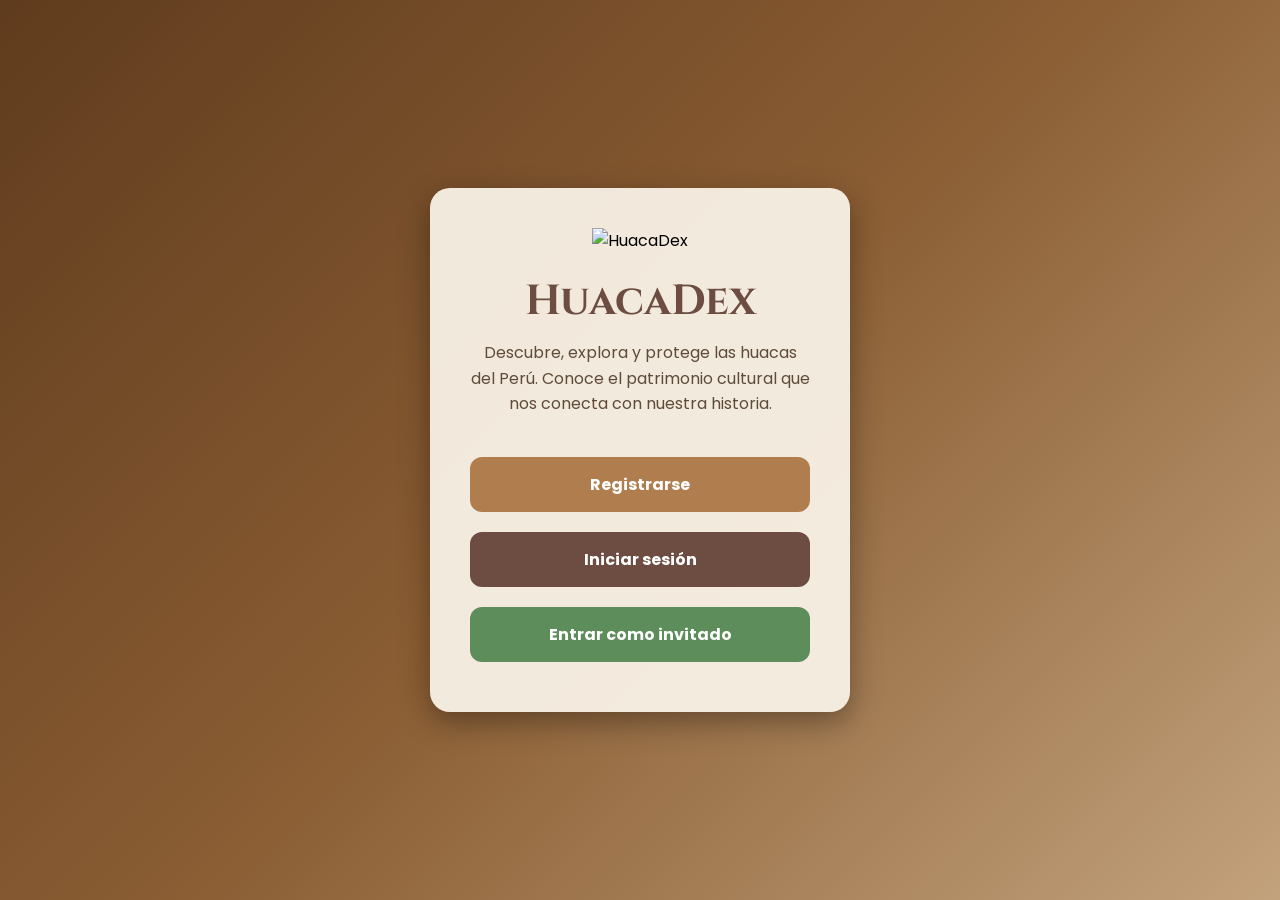
==== index.html @ 354a602d "Add files via upload" ====
<!DOCTYPE html>
<html lang="es">
<head>
<meta charset="UTF-8">
<meta name="viewport" content="width=device-width, initial-scale=1.0">
<title>HuacaDex</title>
<link rel="preconnect" href="https://fonts.googleapis.com">
<link rel="preconnect" href="https://fonts.gstatic.com" crossorigin>

<link href="https://fonts.googleapis.com/css2?family=Cinzel:wght@700&family=Poppins:wght@300;400;500;600&display=swap" rel="stylesheet">

<style>
*{
margin:0;
padding:0;
box-sizing:border-box;
font-family:'Poppins',sans-serif;
}

body{
height:100vh;
background: linear-gradient(135deg, #5f3b1d, #8b5e34, #c2a27c);
background-size:cover;
background-position:center;
display:flex;
justify-content:center;
align-items:center;
}

.tarjeta{
width:420px;
background:rgba(248,242,230,0.95);
padding:40px;
border-radius:20px;
text-align:center;
box-shadow:0 10px 30px rgba(0,0,0,.35);
}

.logo{
margin-bottom:20px;
}

.logo img{
width:300px;
height:auto;
}

h1{
font-family:'Cinzel',serif;
color:#6d4c41;
font-size:42px;
margin-bottom:10px;
}

p{
color:#5f4b3a;
margin-bottom:30px;
line-height:1.6;
}

button{
width:100%;
padding:15px;
margin:10px 0;
border:none;
border-radius:12px;
font-size:16px;
font-weight:bold;
cursor:pointer;
transition:.3s;
}

.registro{
background:#b07d4f;
color:white;
}

.registro:hover{
background:#8d623d;
}

.login{
background:#6d4c41;
color:white;
}

.login:hover{
background:#53382f;
}

.invitado{
background:#5c8d5a;
color:white;
}

.invitado:hover{
background:#487048;
}

a{
text-decoration:none;
}
</style>

</head>

<body>

<div class="tarjeta">

<div class="logo">
    <img src="logo-huacadex.png" alt="HuacaDex">
</div>

<h1>HuacaDex</h1>

<p>
Descubre, explora y protege las huacas del Perú.
Conoce el patrimonio cultural que nos conecta con nuestra historia.
</p>

<a href="registro.html">
<button class="registro">Registrarse</button>
</a>

<a href="iniciar_sesion.html">
<button class="login">Iniciar sesión</button>
</a>
<a href="carga.html">
    <button class="invitado">
        Entrar como invitado
    </button>
</a>
</div>

</body>
</html>
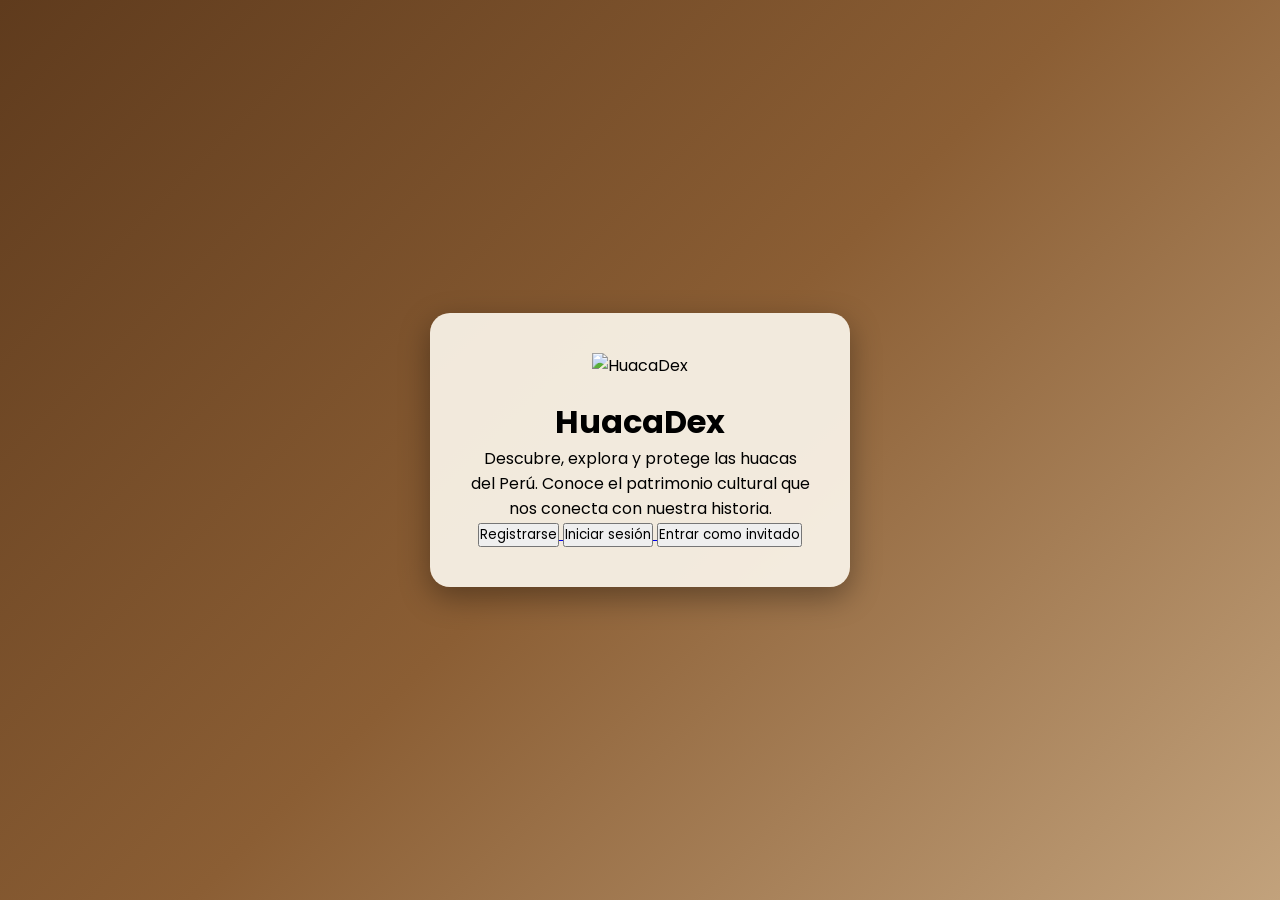
==== commit 348c3703: "Update index.html" ====
--- a/index.html
+++ b/index.html
@@ -2,7 +2,7 @@
 <html lang="es">
 <head>
 <meta charset="UTF-8">
-<meta name="viewport" content="width=device-width, initial-scale=1.0">
+    <meta name="viewport" content="width=device-width, initial-scale=1.0">
 <title>HuacaDex</title>
 <link rel="preconnect" href="https://fonts.googleapis.com">
 <link rel="preconnect" href="https://fonts.gstatic.com" crossorigin>
@@ -18,17 +18,18 @@
 }
 
 body{
-height:100vh;
-background: linear-gradient(135deg, #5f3b1d, #8b5e34, #c2a27c);
-background-size:cover;
-background-position:center;
-display:flex;
-justify-content:center;
-align-items:center;
+    min-height:100vh;
+    background:linear-gradient(135deg,#5f3b1d,#8b5e34,#c2a27c);
+    background-size:cover;
+    background-position:center;
+    display:flex;
+    justify-content:center;
+    align-items:center;
+    padding:20px;
 }
-
 .tarjeta{
-width:420px;
+width:100%;
+max-width:420px;
 background:rgba(248,242,230,0.95);
 padding:40px;
 border-radius:20px;
@@ -41,9 +42,8 @@
 }
 
 .logo img{
-width:300px;
-height:auto;
-}
+width:180px;
+max-width:100%;
 
 h1{
 font-family:'Cinzel',serif;
@@ -134,4 +134,4 @@
 </div>
 
 </body>
-</html>+</html>
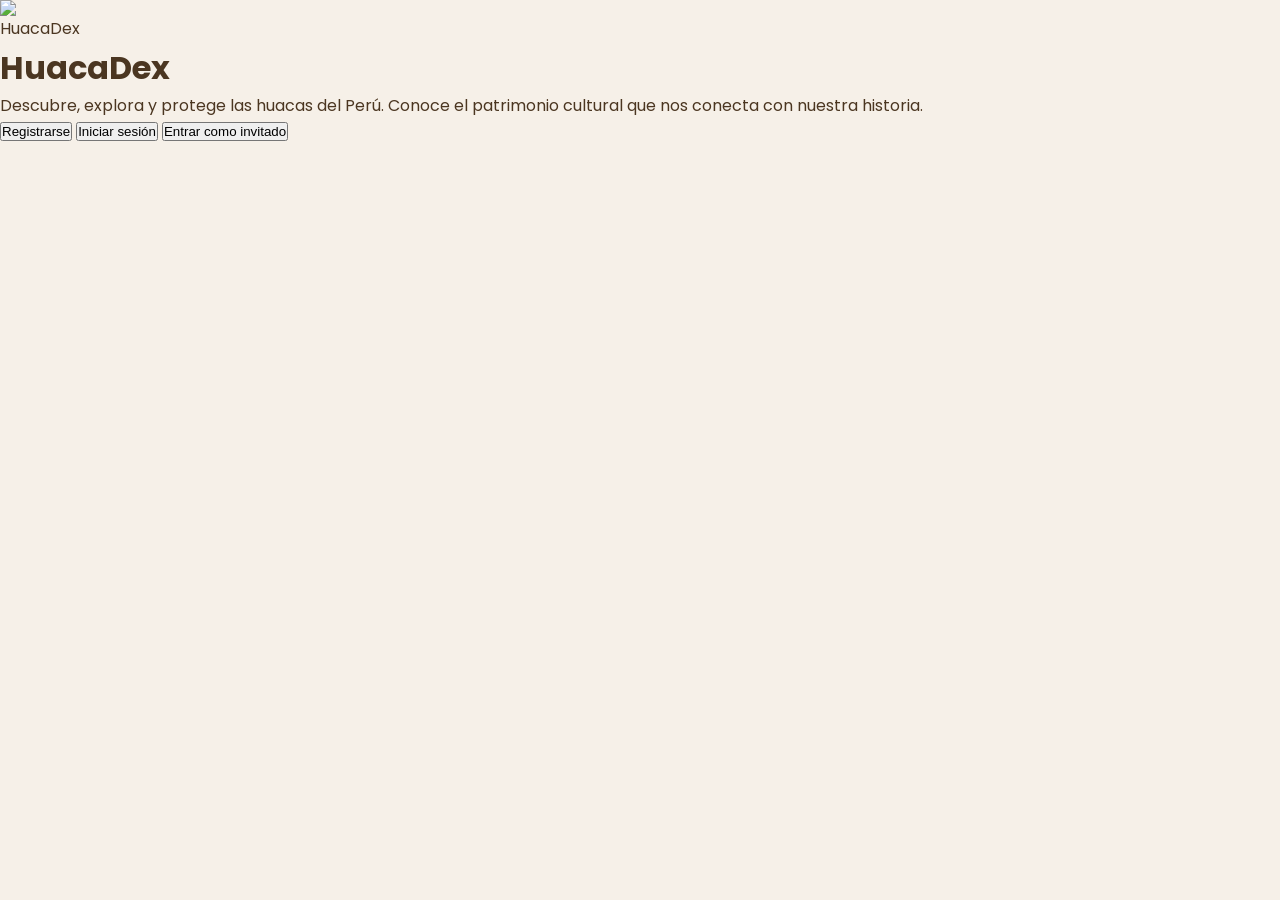
==== commit 4279b9ce: "Update index.html" ====
--- a/index.html
+++ b/index.html
@@ -8,99 +8,7 @@
 <link rel="preconnect" href="https://fonts.gstatic.com" crossorigin>
 
 <link href="https://fonts.googleapis.com/css2?family=Cinzel:wght@700&family=Poppins:wght@300;400;500;600&display=swap" rel="stylesheet">
-
-<style>
-*{
-margin:0;
-padding:0;
-box-sizing:border-box;
-font-family:'Poppins',sans-serif;
-}
-
-body{
-    min-height:100vh;
-    background:linear-gradient(135deg,#5f3b1d,#8b5e34,#c2a27c);
-    background-size:cover;
-    background-position:center;
-    display:flex;
-    justify-content:center;
-    align-items:center;
-    padding:20px;
-}
-.tarjeta{
-width:100%;
-max-width:420px;
-background:rgba(248,242,230,0.95);
-padding:40px;
-border-radius:20px;
-text-align:center;
-box-shadow:0 10px 30px rgba(0,0,0,.35);
-}
-
-.logo{
-margin-bottom:20px;
-}
-
-.logo img{
-width:180px;
-max-width:100%;
-
-h1{
-font-family:'Cinzel',serif;
-color:#6d4c41;
-font-size:42px;
-margin-bottom:10px;
-}
-
-p{
-color:#5f4b3a;
-margin-bottom:30px;
-line-height:1.6;
-}
-
-button{
-width:100%;
-padding:15px;
-margin:10px 0;
-border:none;
-border-radius:12px;
-font-size:16px;
-font-weight:bold;
-cursor:pointer;
-transition:.3s;
-}
-
-.registro{
-background:#b07d4f;
-color:white;
-}
-
-.registro:hover{
-background:#8d623d;
-}
-
-.login{
-background:#6d4c41;
-color:white;
-}
-
-.login:hover{
-background:#53382f;
-}
-
-.invitado{
-background:#5c8d5a;
-color:white;
-}
-
-.invitado:hover{
-background:#487048;
-}
-
-a{
-text-decoration:none;
-}
-</style>
+<link rel="stylesheet" href="style.css">
 
 </head>
 
--- a/style.css
+++ b/style.css
@@ -0,0 +1,237 @@
+/* =========================
+   HUACADEX - ESTILOS GENERALES
+========================= */
+
+*{
+    margin:0;
+    padding:0;
+    box-sizing:border-box;
+}
+
+html{
+    scroll-behavior:smooth;
+}
+
+body{
+    font-family:'Poppins',sans-serif;
+    background:#f6f0e8;
+    color:#4b3621;
+    overflow-x:hidden;
+    line-height:1.6;
+}
+
+img{
+    max-width:100%;
+    height:auto;
+    display:block;
+}
+
+a{
+    text-decoration:none;
+    color:inherit;
+}
+
+section{
+    width:100%;
+}
+
+/* =========================
+   ENCABEZADO
+========================= */
+
+header{
+    background:#ffffff;
+    display:flex;
+    justify-content:space-between;
+    align-items:center;
+    padding:18px 50px;
+    box-shadow:0 2px 10px rgba(0,0,0,.08);
+    position:sticky;
+    top:0;
+    z-index:1000;
+}
+
+.logo{
+    display:flex;
+    align-items:center;
+    gap:15px;
+}
+
+.logo img{
+    width:85px;
+}
+
+.logo h1{
+    font-family:'Cinzel',serif;
+    font-size:38px;
+    color:#5b3b22;
+}
+
+.logo p{
+    font-size:15px;
+    color:#7b5b39;
+}
+
+nav{
+    display:flex;
+    gap:30px;
+}
+
+nav a{
+    font-weight:600;
+    color:#5b3b22;
+    transition:.3s;
+}
+
+nav a:hover{
+    color:#b07b45;
+}
+
+/* =========================
+   HERO
+========================= */
+
+.hero{
+    max-width:1200px;
+    margin:auto;
+    padding:70px 30px;
+    display:flex;
+    align-items:center;
+    justify-content:space-between;
+    gap:50px;
+}
+
+.hero-texto{
+    flex:1;
+}
+
+.hero-texto h2{
+    font-family:'Cinzel',serif;
+    font-size:52px;
+    margin-bottom:20px;
+}
+
+.hero-texto p{
+    font-size:20px;
+    color:#5d5246;
+    margin-bottom:30px;
+}
+
+.hero-logo{
+    flex:1;
+    display:flex;
+    justify-content:center;
+}
+
+.hero-logo img{
+    width:420px;
+}
+
+/* =========================
+   BOTÓN
+========================= */
+
+.boton{
+    display:inline-block;
+    background:#7a5230;
+    color:white;
+    padding:16px 35px;
+    border-radius:10px;
+    font-weight:bold;
+    transition:.3s;
+}
+
+.boton:hover{
+    background:#5b3e26;
+}
+
+/* =========================
+   INFORMACIÓN
+========================= */
+
+.info{
+    max-width:1200px;
+    margin:60px auto;
+    background:white;
+    padding:40px;
+    border-radius:20px;
+    box-shadow:0 8px 20px rgba(0,0,0,.08);
+}
+
+.info h2{
+    font-family:'Cinzel',serif;
+    margin-bottom:20px;
+    color:#5b3b22;
+}
+
+.info p{
+    font-size:18px;
+    color:#5d5246;
+}
+
+/* =========================
+   RESPONSIVE
+========================= */
+
+@media (max-width:768px){
+
+header{
+    flex-direction:column;
+    padding:20px;
+    text-align:center;
+}
+
+.logo{
+    flex-direction:column;
+}
+
+.logo img{
+    width:70px;
+}
+
+.logo h1{
+    font-size:28px;
+}
+
+.logo p{
+    font-size:14px;
+}
+
+nav{
+    flex-direction:column;
+    gap:15px;
+    margin-top:15px;
+}
+
+.hero{
+    flex-direction:column;
+    text-align:center;
+    padding:40px 20px;
+}
+
+.hero-texto h2{
+    font-size:34px;
+}
+
+.hero-texto p{
+    font-size:17px;
+}
+
+.hero-logo img{
+    width:250px;
+}
+
+.info{
+    margin:20px;
+    padding:25px;
+}
+
+.info h2{
+    font-size:28px;
+}
+
+.info p{
+    font-size:16px;
+}
+
+}
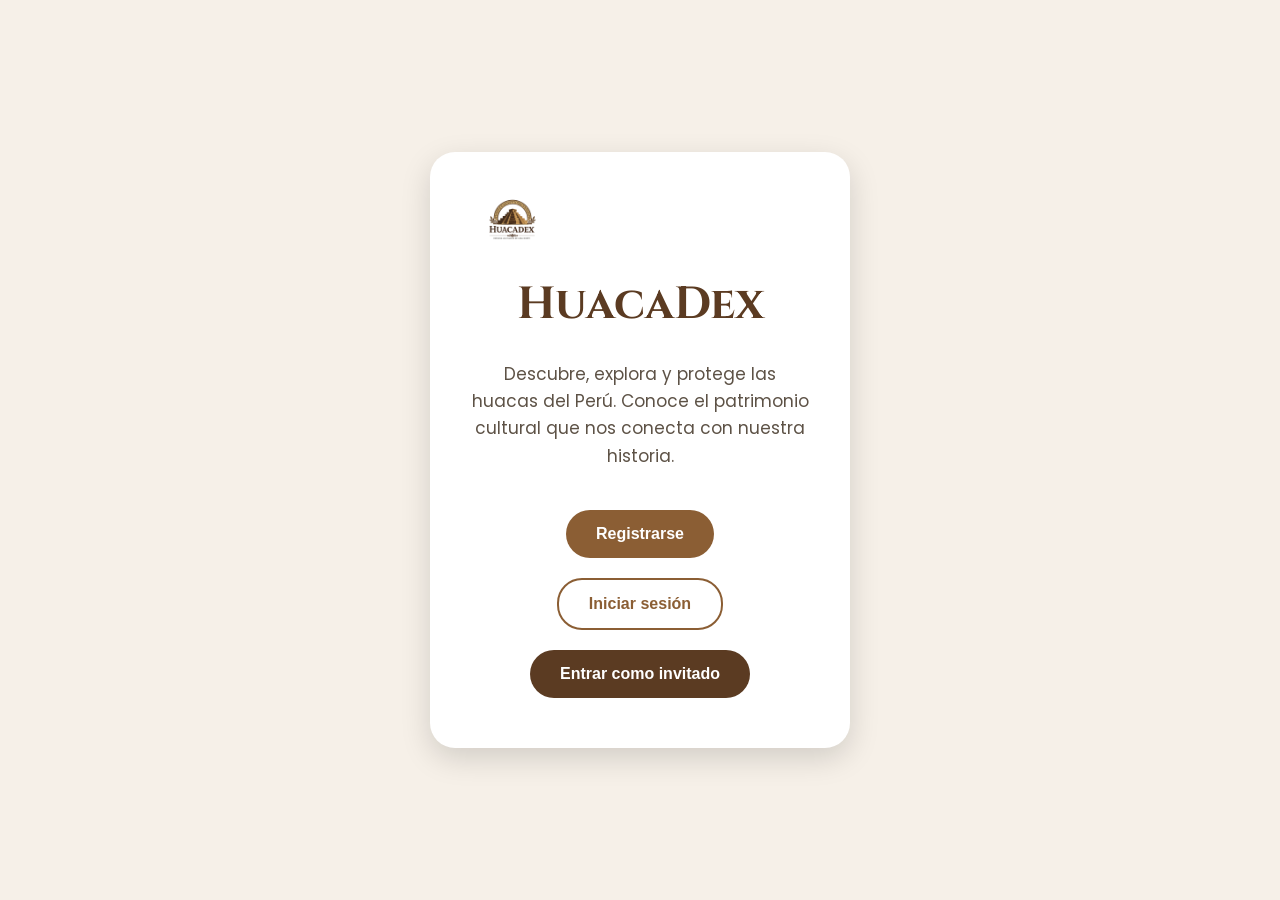
==== commit 769c4643: "Update index.html" ====
--- a/index.html
+++ b/index.html
@@ -17,7 +17,7 @@
 <div class="tarjeta">
 
 <div class="logo">
-    <img src="logo-huacadex.png" alt="HuacaDex">
+    <img src="img/logo-huacadex.png" alt="HuacaDex">
 </div>
 
 <h1>HuacaDex</h1>
--- a/style.css
+++ b/style.css
@@ -234,4 +234,136 @@
     font-size:16px;
 }
 
-}
+/* =========================
+   BOTONES INDEX
+========================= */
+
+.registro,
+.login,
+.invitado{
+    border:none;
+    padding:15px 35px;
+    border-radius:25px;
+    font-family:'Poppins',sans-serif;
+    font-size:16px;
+    font-weight:600;
+    cursor:pointer;
+    margin:10px;
+    transition:.3s;
+}
+
+/* Registrarse */
+.registro{
+    background:#8b5e34;
+    color:white;
+}
+
+/* Iniciar sesión */
+.login{
+    background:white;
+    color:#8b5e34;
+    border:2px solid #8b5e34;
+}
+
+/* Invitado */
+.invitado{
+    background:#5b3b22;
+    color:white;
+}
+
+
+.registro:hover,
+.login:hover,
+.invitado:hover{
+    transform:translateY(-3px);
+    box-shadow:0 8px 15px rgba(0,0,0,.15);
+}
+
+ /* TARJETA INDEX */
+
+.tarjeta{
+    width:420px;
+    background:#ffffff;
+    padding:45px;
+    border-radius:25px;
+    text-align:center;
+    margin:80px auto;
+    box-shadow:0 10px 30px rgba(0,0,0,.15);
+    position:relative;
+}
+    width:120px;
+    margin:auto;
+}
+
+.tarjeta h1{
+    font-family:'Cinzel',serif;
+    font-size:45px;
+    color:#5b3b22;
+    margin:20px 0;
+}
+
+.tarjeta p{
+    color:#5d5246;
+    font-size:17px;
+    margin-bottom:30px;
+}
+   body:has(.tarjeta){
+    min-height:100vh;
+    display:flex;
+    align-items:center;
+    justify-content:center;
+}
+/* =========================
+   INDEX - TARJETA Y BOTONES
+========================= */
+
+.tarjeta{
+    width:420px;
+    background:white;
+    padding:40px;
+    border-radius:25px;
+    text-align:center;
+    margin:80px auto;
+    box-shadow:0 10px 30px rgba(0,0,0,.15);
+}
+
+
+.registro,
+.login,
+.invitado{
+    display:inline-block;
+    border:none;
+    padding:15px 30px;
+    margin:10px;
+    border-radius:25px;
+    font-family:'Poppins', sans-serif;
+    font-size:16px;
+    font-weight:600;
+    cursor:pointer;
+}
+
+
+.registro{
+    background:#8b5e34;
+    color:white;
+}
+
+
+.login{
+    background:white;
+    color:#8b5e34;
+    border:2px solid #8b5e34;
+}
+
+
+.invitado{
+    background:#5b3b22;
+    color:white;
+}
+
+
+.registro:hover,
+.login:hover,
+.invitado:hover{
+    transform:translateY(-3px);
+}
